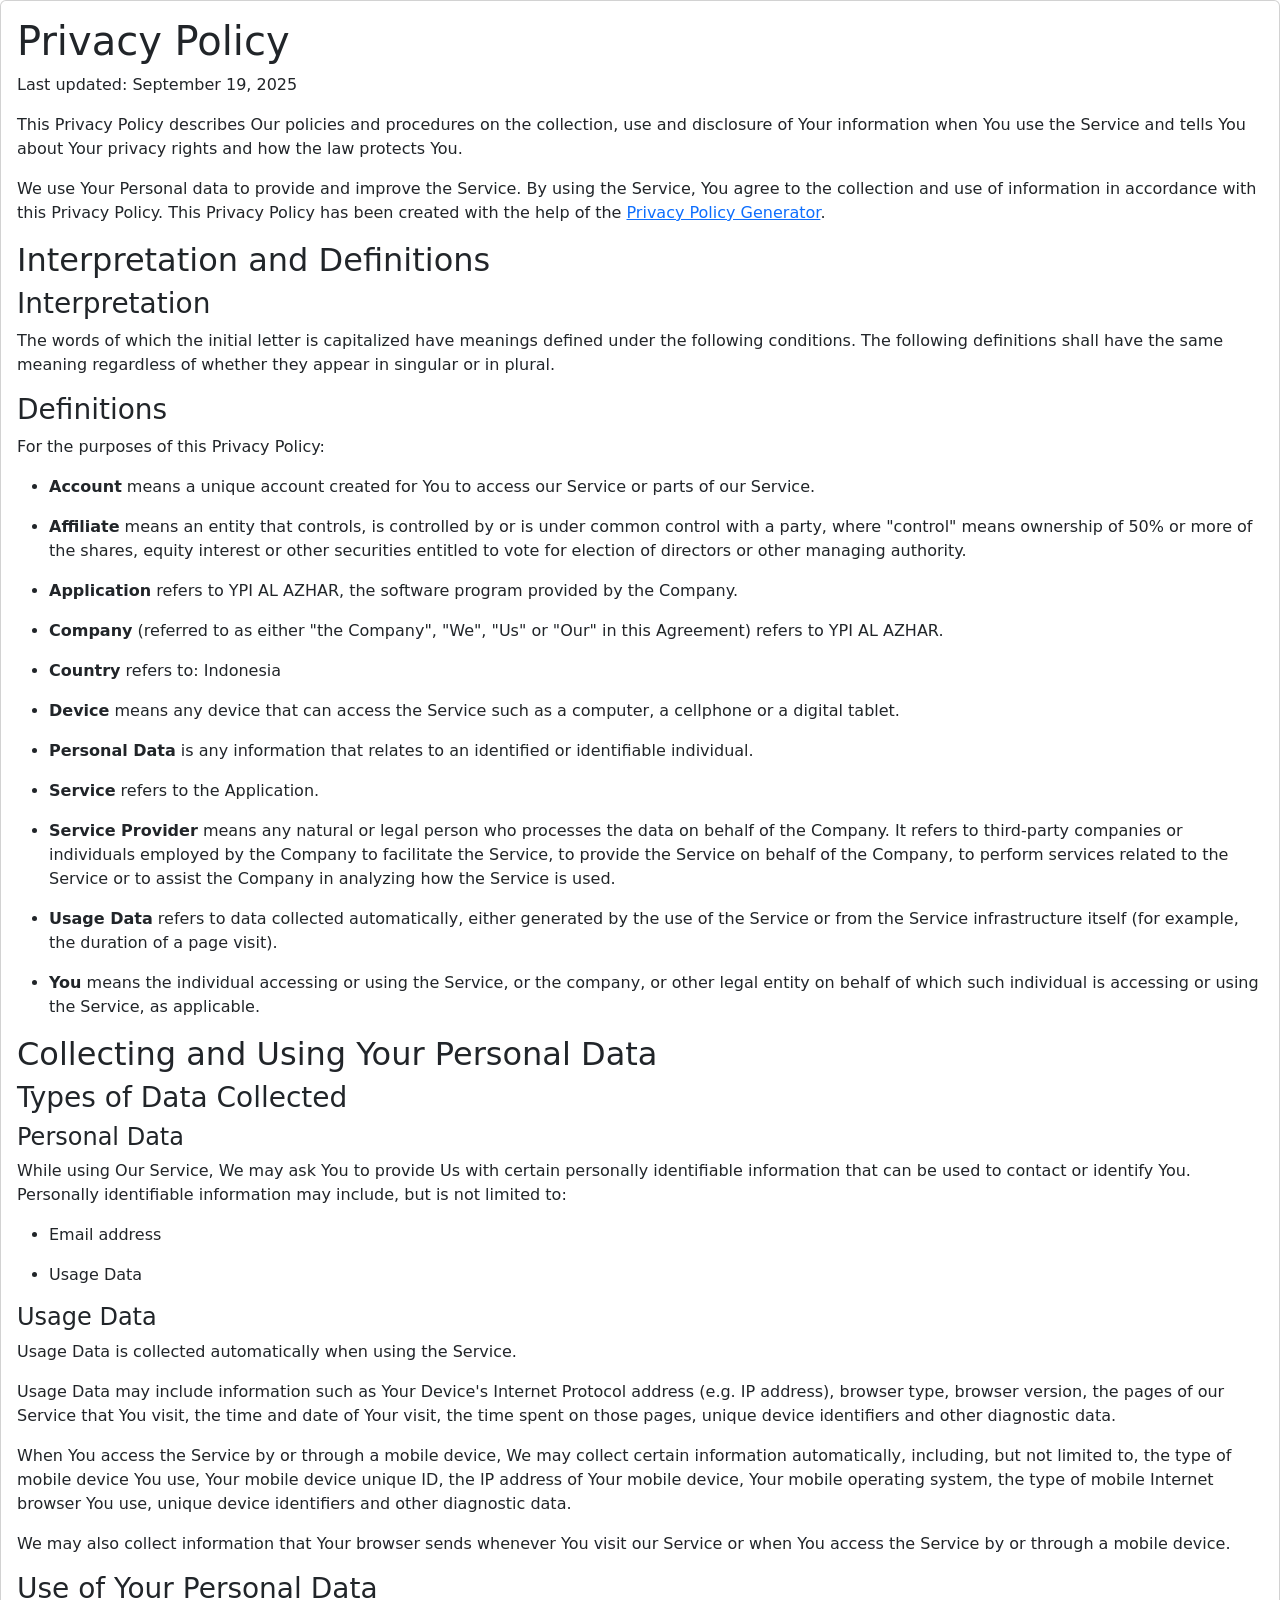
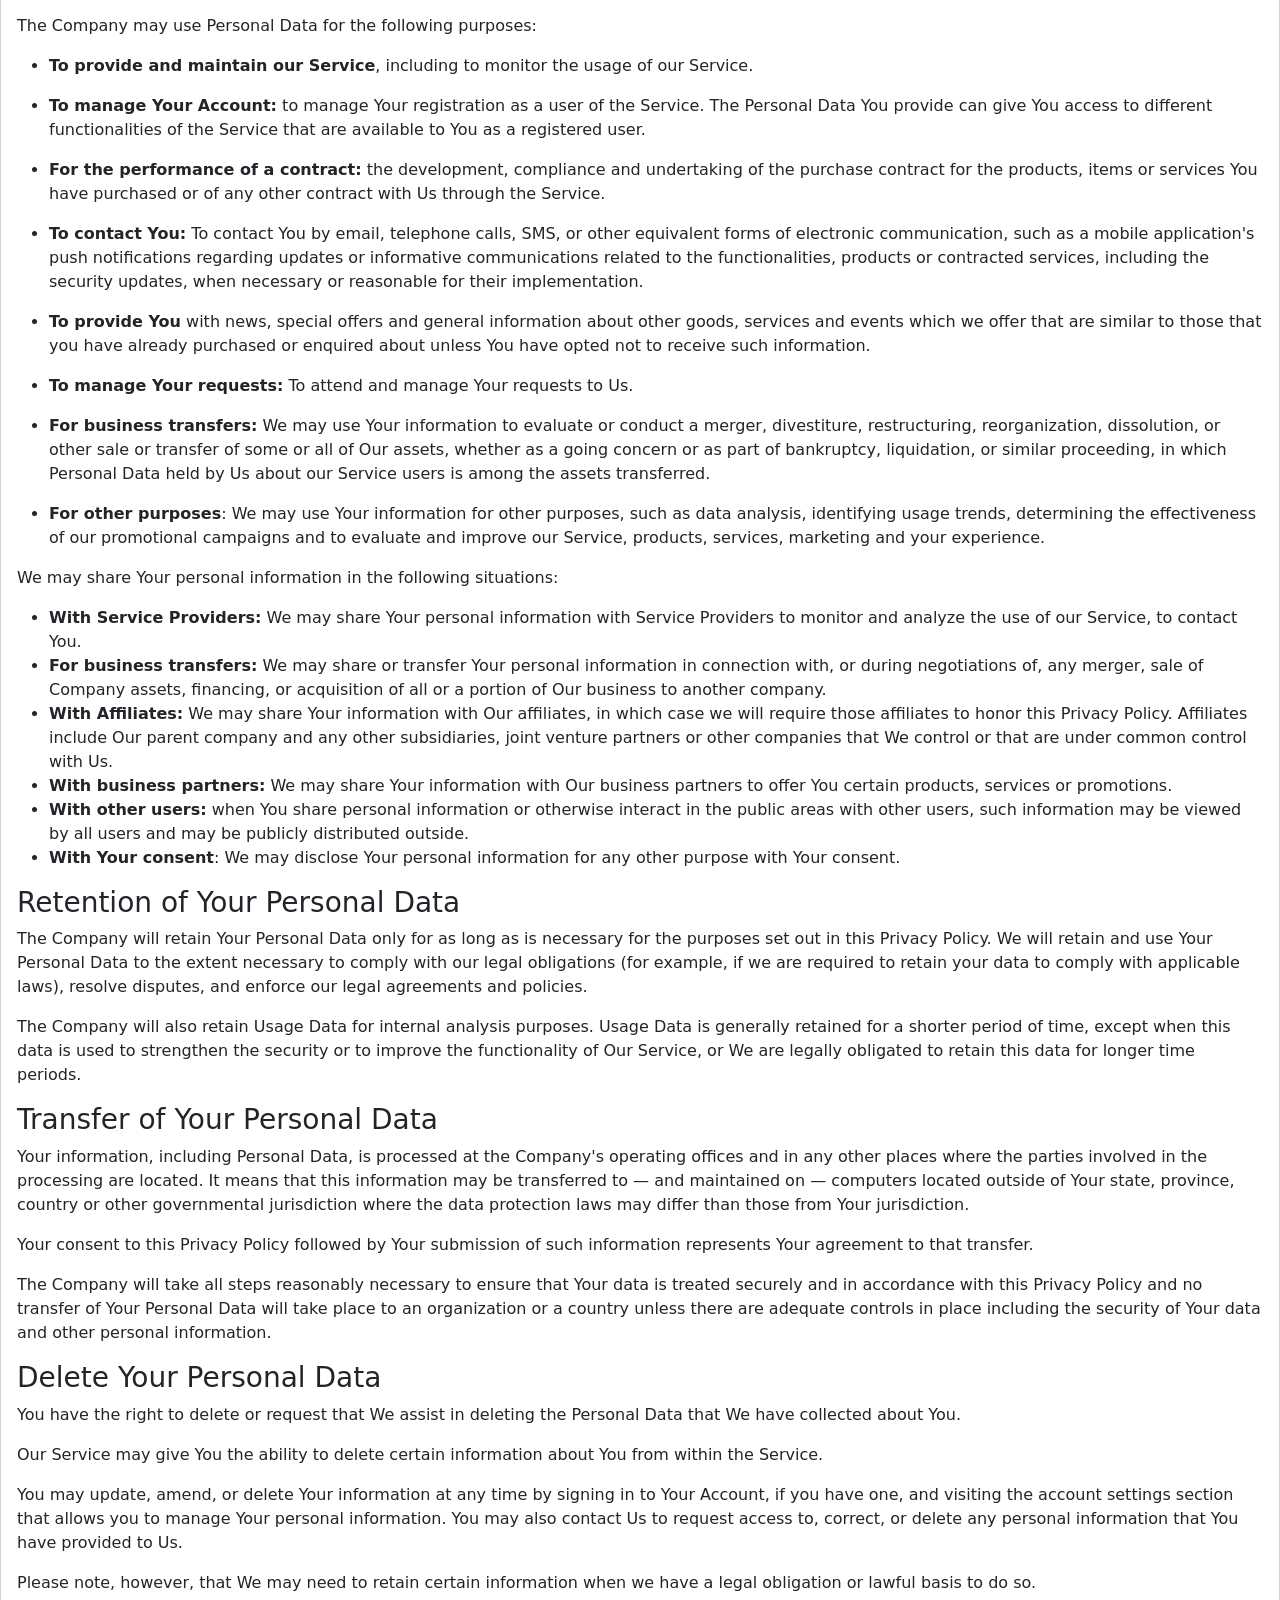
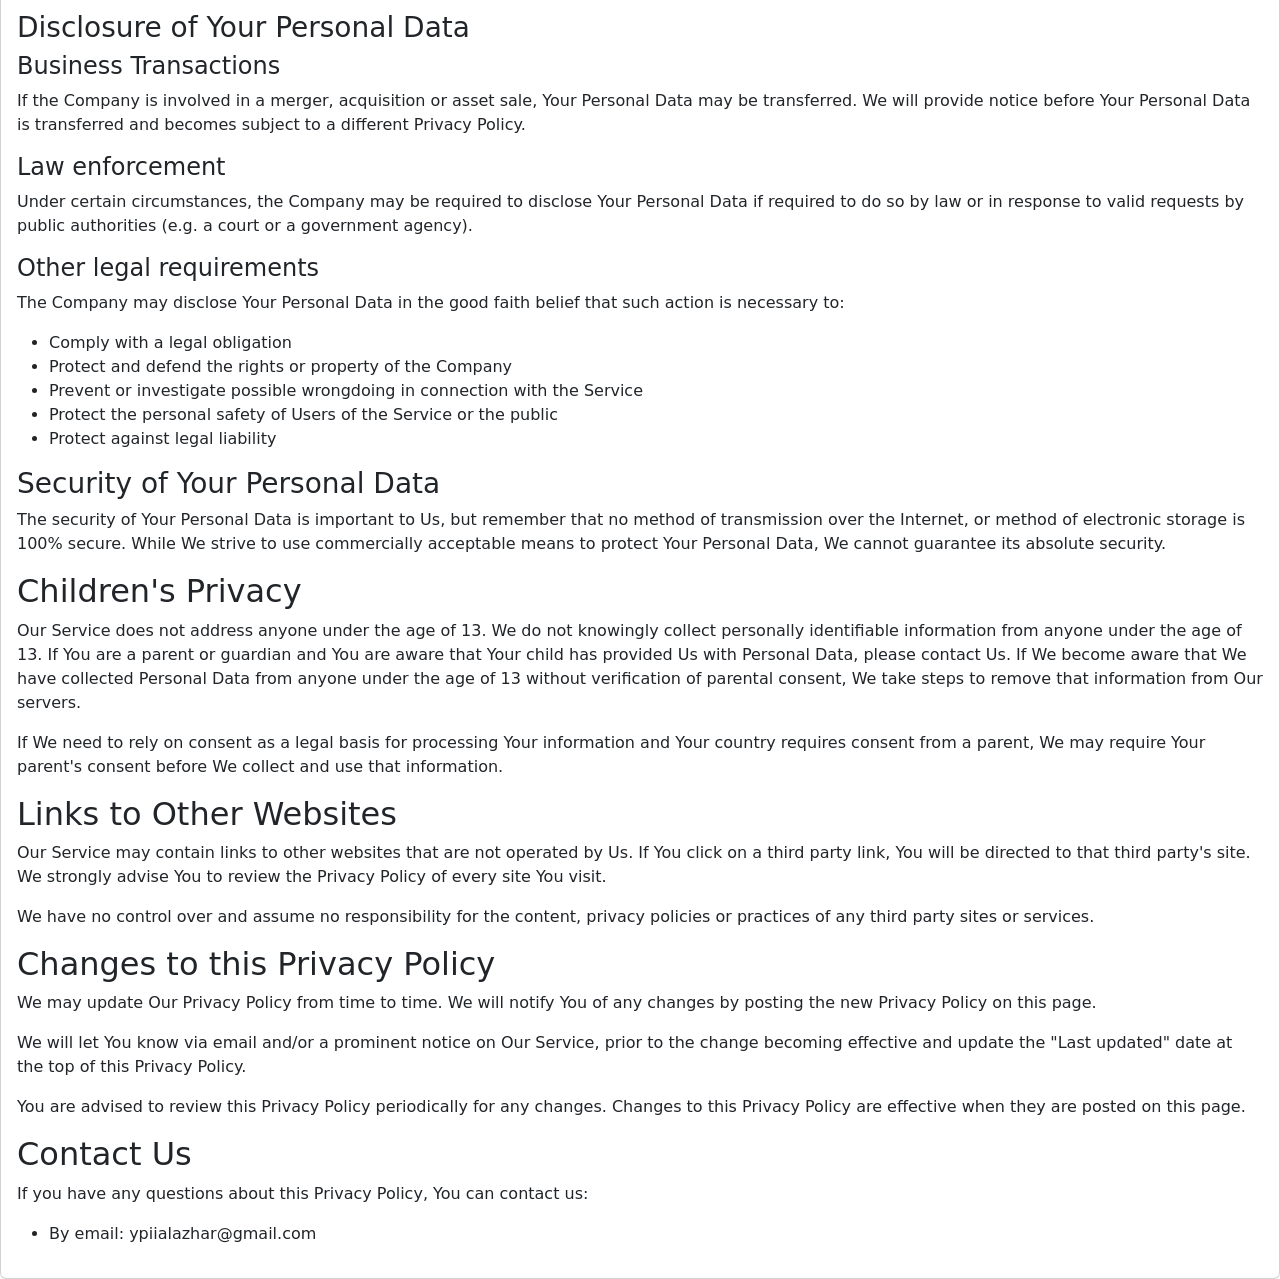
==== Android-Privacy-Policy.html @ dbca2648 "Create Android-Privacy-Policy.html" ====
<!doctype html>
<html lang="en">
  <head>
    <meta charset="utf-8">
    <meta name="viewport" content="width=device-width, initial-scale=1">
    <title>Bootstrap demo</title>
    <link href="https://cdn.jsdelivr.net/npm/bootstrap@5.3.8/dist/css/bootstrap.min.css" rel="stylesheet" integrity="sha384-sRIl4kxILFvY47J16cr9ZwB07vP4J8+LH7qKQnuqkuIAvNWLzeN8tE5YBujZqJLB" crossorigin="anonymous">
  </head>
  <body>
    <div class="card">
      <div class="card-body">
        <h1 class="card-title">Privacy Policy</h1>
        	<p>Last updated: September 19, 2025</p>
					<p>This Privacy Policy describes Our policies and procedures on the collection, use and disclosure of Your information when You use the Service and tells You about Your privacy rights and how the law protects You.</p>
					<p>We use Your Personal data to provide and improve the Service. By using the Service, You agree to the collection and use of information in accordance with this Privacy Policy. This Privacy Policy has been created with the help of the <a href="https://www.termsfeed.com/privacy-policy-generator/" target="_blank">Privacy Policy Generator</a>.</p>
					<h2>Interpretation and Definitions</h2>
					<h3>Interpretation</h3>
					<p>The words of which the initial letter is capitalized have meanings defined under the following conditions. The following definitions shall have the same meaning regardless of whether they appear in singular or in plural.</p>
					<h3>Definitions</h3>
					<p>For the purposes of this Privacy Policy:</p>
					<ul>
					<li>
					<p><strong>Account</strong> means a unique account created for You to access our Service or parts of our Service.</p>
					</li>
					<li>
					<p><strong>Affiliate</strong> means an entity that controls, is controlled by or is under common control with a party, where &quot;control&quot; means ownership of 50% or more of the shares, equity interest or other securities entitled to vote for election of directors or other managing authority.</p>
					</li>
					<li>
					<p><strong>Application</strong> refers to YPI AL AZHAR, the software program provided by the Company.</p>
					</li>
					<li>
					<p><strong>Company</strong> (referred to as either &quot;the Company&quot;, &quot;We&quot;, &quot;Us&quot; or &quot;Our&quot; in this Agreement) refers to YPI AL AZHAR.</p>
					</li>
					<li>
					<p><strong>Country</strong> refers to:  Indonesia</p>
					</li>
					<li>
					<p><strong>Device</strong> means any device that can access the Service such as a computer, a cellphone or a digital tablet.</p>
					</li>
					<li>
					<p><strong>Personal Data</strong> is any information that relates to an identified or identifiable individual.</p>
					</li>
					<li>
					<p><strong>Service</strong> refers to the Application.</p>
					</li>
					<li>
					<p><strong>Service Provider</strong> means any natural or legal person who processes the data on behalf of the Company. It refers to third-party companies or individuals employed by the Company to facilitate the Service, to provide the Service on behalf of the Company, to perform services related to the Service or to assist the Company in analyzing how the Service is used.</p>
					</li>
					<li>
					<p><strong>Usage Data</strong> refers to data collected automatically, either generated by the use of the Service or from the Service infrastructure itself (for example, the duration of a page visit).</p>
					</li>
					<li>
					<p><strong>You</strong> means the individual accessing or using the Service, or the company, or other legal entity on behalf of which such individual is accessing or using the Service, as applicable.</p>
					</li>
					</ul>
					<h2>Collecting and Using Your Personal Data</h2>
					<h3>Types of Data Collected</h3>
					<h4>Personal Data</h4>
					<p>While using Our Service, We may ask You to provide Us with certain personally identifiable information that can be used to contact or identify You. Personally identifiable information may include, but is not limited to:</p>
					<ul>
					<li>
					<p>Email address</p>
					</li>
					<li>
					<p>Usage Data</p>
					</li>
					</ul>
					<h4>Usage Data</h4>
					<p>Usage Data is collected automatically when using the Service.</p>
					<p>Usage Data may include information such as Your Device's Internet Protocol address (e.g. IP address), browser type, browser version, the pages of our Service that You visit, the time and date of Your visit, the time spent on those pages, unique device identifiers and other diagnostic data.</p>
					<p>When You access the Service by or through a mobile device, We may collect certain information automatically, including, but not limited to, the type of mobile device You use, Your mobile device unique ID, the IP address of Your mobile device, Your mobile operating system, the type of mobile Internet browser You use, unique device identifiers and other diagnostic data.</p>
					<p>We may also collect information that Your browser sends whenever You visit our Service or when You access the Service by or through a mobile device.</p>
					<h3>Use of Your Personal Data</h3>
					<p>The Company may use Personal Data for the following purposes:</p>
					<ul>
					<li>
					<p><strong>To provide and maintain our Service</strong>, including to monitor the usage of our Service.</p>
					</li>
					<li>
					<p><strong>To manage Your Account:</strong> to manage Your registration as a user of the Service. The Personal Data You provide can give You access to different functionalities of the Service that are available to You as a registered user.</p>
					</li>
					<li>
					<p><strong>For the performance of a contract:</strong> the development, compliance and undertaking of the purchase contract for the products, items or services You have purchased or of any other contract with Us through the Service.</p>
					</li>
					<li>
					<p><strong>To contact You:</strong> To contact You by email, telephone calls, SMS, or other equivalent forms of electronic communication, such as a mobile application's push notifications regarding updates or informative communications related to the functionalities, products or contracted services, including the security updates, when necessary or reasonable for their implementation.</p>
					</li>
					<li>
					<p><strong>To provide You</strong> with news, special offers and general information about other goods, services and events which we offer that are similar to those that you have already purchased or enquired about unless You have opted not to receive such information.</p>
					</li>
					<li>
					<p><strong>To manage Your requests:</strong> To attend and manage Your requests to Us.</p>
					</li>
					<li>
					<p><strong>For business transfers:</strong> We may use Your information to evaluate or conduct a merger, divestiture, restructuring, reorganization, dissolution, or other sale or transfer of some or all of Our assets, whether as a going concern or as part of bankruptcy, liquidation, or similar proceeding, in which Personal Data held by Us about our Service users is among the assets transferred.</p>
					</li>
					<li>
					<p><strong>For other purposes</strong>: We may use Your information for other purposes, such as data analysis, identifying usage trends, determining the effectiveness of our promotional campaigns and to evaluate and improve our Service, products, services, marketing and your experience.</p>
					</li>
					</ul>
					<p>We may share Your personal information in the following situations:</p>
					<ul>
					<li><strong>With Service Providers:</strong> We may share Your personal information with Service Providers to monitor and analyze the use of our Service,  to contact You.</li>
					<li><strong>For business transfers:</strong> We may share or transfer Your personal information in connection with, or during negotiations of, any merger, sale of Company assets, financing, or acquisition of all or a portion of Our business to another company.</li>
					<li><strong>With Affiliates:</strong> We may share Your information with Our affiliates, in which case we will require those affiliates to honor this Privacy Policy. Affiliates include Our parent company and any other subsidiaries, joint venture partners or other companies that We control or that are under common control with Us.</li>
					<li><strong>With business partners:</strong> We may share Your information with Our business partners to offer You certain products, services or promotions.</li>
					<li><strong>With other users:</strong> when You share personal information or otherwise interact in the public areas with other users, such information may be viewed by all users and may be publicly distributed outside.</li>
					<li><strong>With Your consent</strong>: We may disclose Your personal information for any other purpose with Your consent.</li>
					</ul>
					<h3>Retention of Your Personal Data</h3>
					<p>The Company will retain Your Personal Data only for as long as is necessary for the purposes set out in this Privacy Policy. We will retain and use Your Personal Data to the extent necessary to comply with our legal obligations (for example, if we are required to retain your data to comply with applicable laws), resolve disputes, and enforce our legal agreements and policies.</p>
					<p>The Company will also retain Usage Data for internal analysis purposes. Usage Data is generally retained for a shorter period of time, except when this data is used to strengthen the security or to improve the functionality of Our Service, or We are legally obligated to retain this data for longer time periods.</p>
					<h3>Transfer of Your Personal Data</h3>
					<p>Your information, including Personal Data, is processed at the Company's operating offices and in any other places where the parties involved in the processing are located. It means that this information may be transferred to — and maintained on — computers located outside of Your state, province, country or other governmental jurisdiction where the data protection laws may differ than those from Your jurisdiction.</p>
					<p>Your consent to this Privacy Policy followed by Your submission of such information represents Your agreement to that transfer.</p>
					<p>The Company will take all steps reasonably necessary to ensure that Your data is treated securely and in accordance with this Privacy Policy and no transfer of Your Personal Data will take place to an organization or a country unless there are adequate controls in place including the security of Your data and other personal information.</p>
					<h3>Delete Your Personal Data</h3>
					<p>You have the right to delete or request that We assist in deleting the Personal Data that We have collected about You.</p>
					<p>Our Service may give You the ability to delete certain information about You from within the Service.</p>
					<p>You may update, amend, or delete Your information at any time by signing in to Your Account, if you have one, and visiting the account settings section that allows you to manage Your personal information. You may also contact Us to request access to, correct, or delete any personal information that You have provided to Us.</p>
					<p>Please note, however, that We may need to retain certain information when we have a legal obligation or lawful basis to do so.</p>
					<h3>Disclosure of Your Personal Data</h3>
					<h4>Business Transactions</h4>
					<p>If the Company is involved in a merger, acquisition or asset sale, Your Personal Data may be transferred. We will provide notice before Your Personal Data is transferred and becomes subject to a different Privacy Policy.</p>
					<h4>Law enforcement</h4>
					<p>Under certain circumstances, the Company may be required to disclose Your Personal Data if required to do so by law or in response to valid requests by public authorities (e.g. a court or a government agency).</p>
					<h4>Other legal requirements</h4>
					<p>The Company may disclose Your Personal Data in the good faith belief that such action is necessary to:</p>
					<ul>
					<li>Comply with a legal obligation</li>
					<li>Protect and defend the rights or property of the Company</li>
					<li>Prevent or investigate possible wrongdoing in connection with the Service</li>
					<li>Protect the personal safety of Users of the Service or the public</li>
					<li>Protect against legal liability</li>
					</ul>
					<h3>Security of Your Personal Data</h3>
					<p>The security of Your Personal Data is important to Us, but remember that no method of transmission over the Internet, or method of electronic storage is 100% secure. While We strive to use commercially acceptable means to protect Your Personal Data, We cannot guarantee its absolute security.</p>
					<h2>Children's Privacy</h2>
					<p>Our Service does not address anyone under the age of 13. We do not knowingly collect personally identifiable information from anyone under the age of 13. If You are a parent or guardian and You are aware that Your child has provided Us with Personal Data, please contact Us. If We become aware that We have collected Personal Data from anyone under the age of 13 without verification of parental consent, We take steps to remove that information from Our servers.</p>
					<p>If We need to rely on consent as a legal basis for processing Your information and Your country requires consent from a parent, We may require Your parent's consent before We collect and use that information.</p>
					<h2>Links to Other Websites</h2>
					<p>Our Service may contain links to other websites that are not operated by Us. If You click on a third party link, You will be directed to that third party's site. We strongly advise You to review the Privacy Policy of every site You visit.</p>
					<p>We have no control over and assume no responsibility for the content, privacy policies or practices of any third party sites or services.</p>
					<h2>Changes to this Privacy Policy</h2>
					<p>We may update Our Privacy Policy from time to time. We will notify You of any changes by posting the new Privacy Policy on this page.</p>
					<p>We will let You know via email and/or a prominent notice on Our Service, prior to the change becoming effective and update the &quot;Last updated&quot; date at the top of this Privacy Policy.</p>
					<p>You are advised to review this Privacy Policy periodically for any changes. Changes to this Privacy Policy are effective when they are posted on this page.</p>
					<h2>Contact Us</h2>
					<p>If you have any questions about this Privacy Policy, You can contact us:</p>
					<ul>
					<li>By email: ypiialazhar@gmail.com</li>
					</ul>
      </div>
    </div>
    <script src="https://cdn.jsdelivr.net/npm/bootstrap@5.3.8/dist/js/bootstrap.bundle.min.js" integrity="sha384-FKyoEForCGlyvwx9Hj09JcYn3nv7wiPVlz7YYwJrWVcXK/BmnVDxM+D2scQbITxI" crossorigin="anonymous"></script>
  </body>
</html>
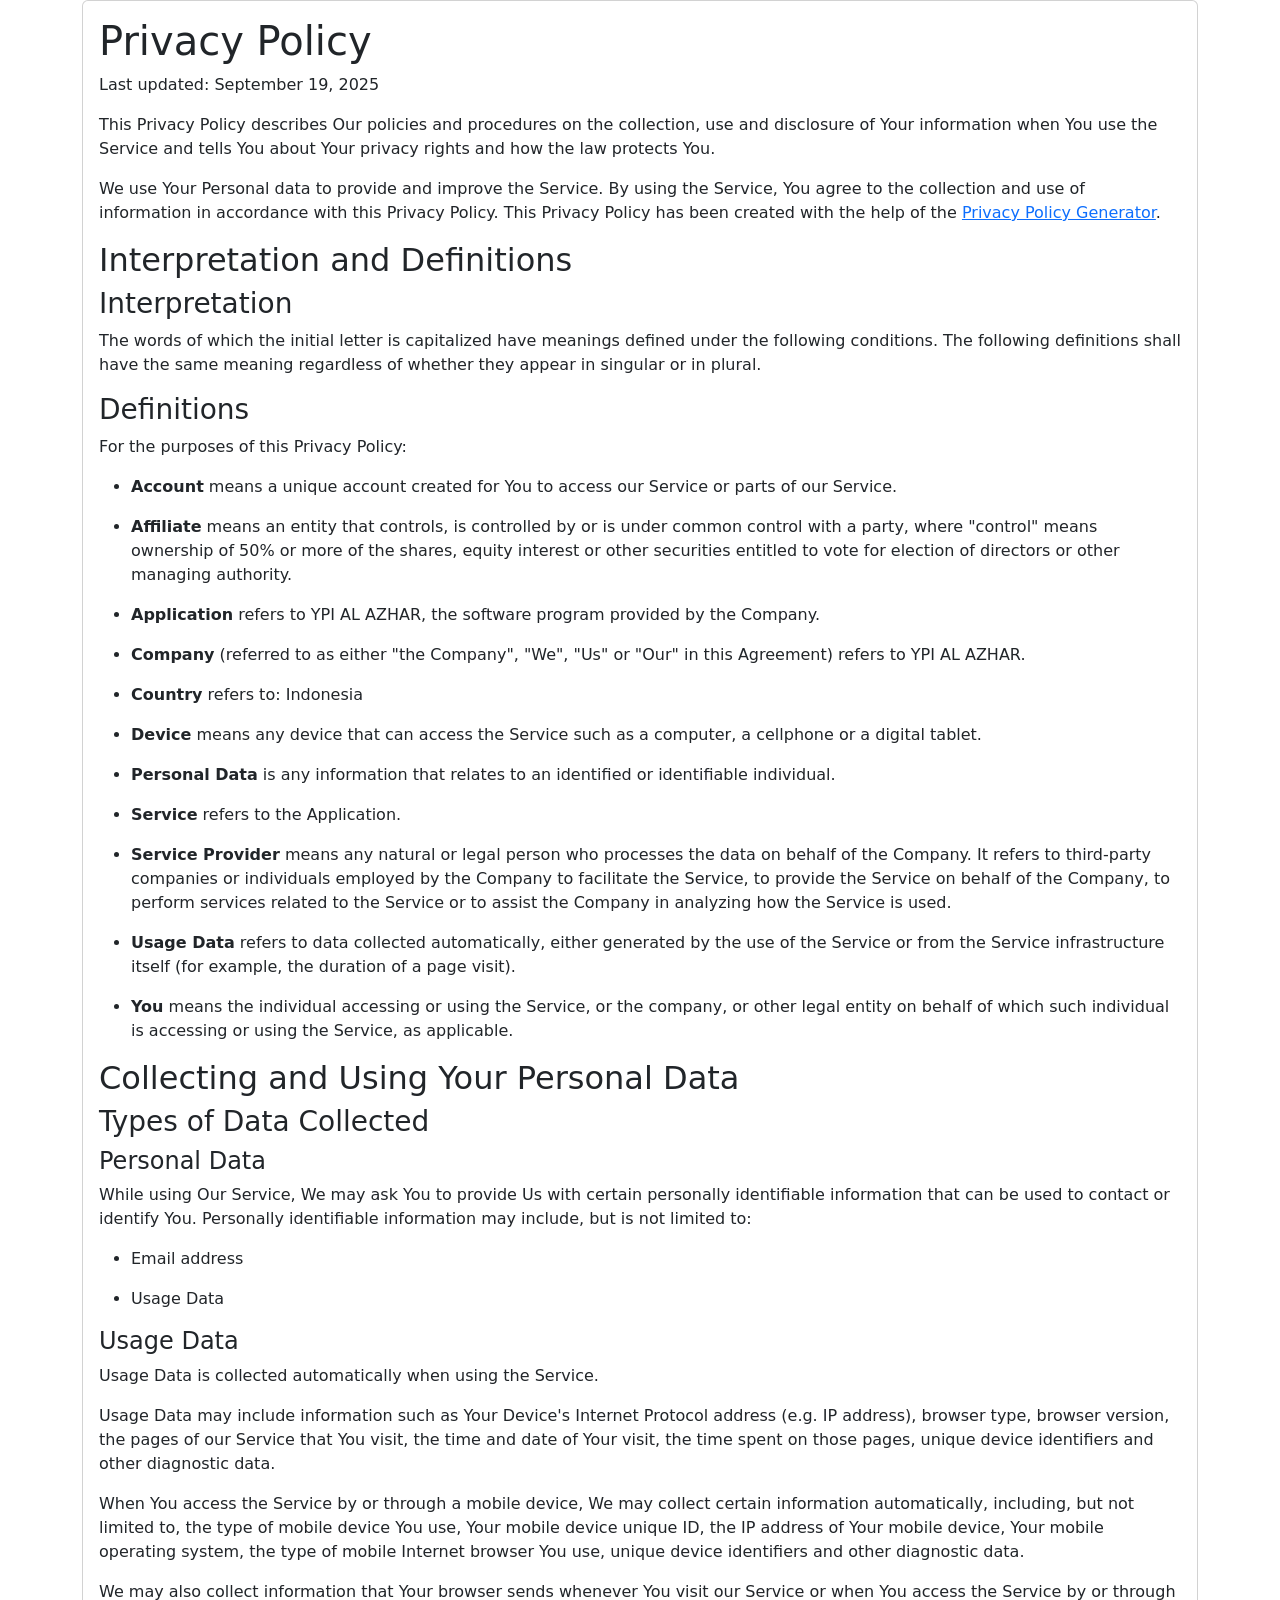
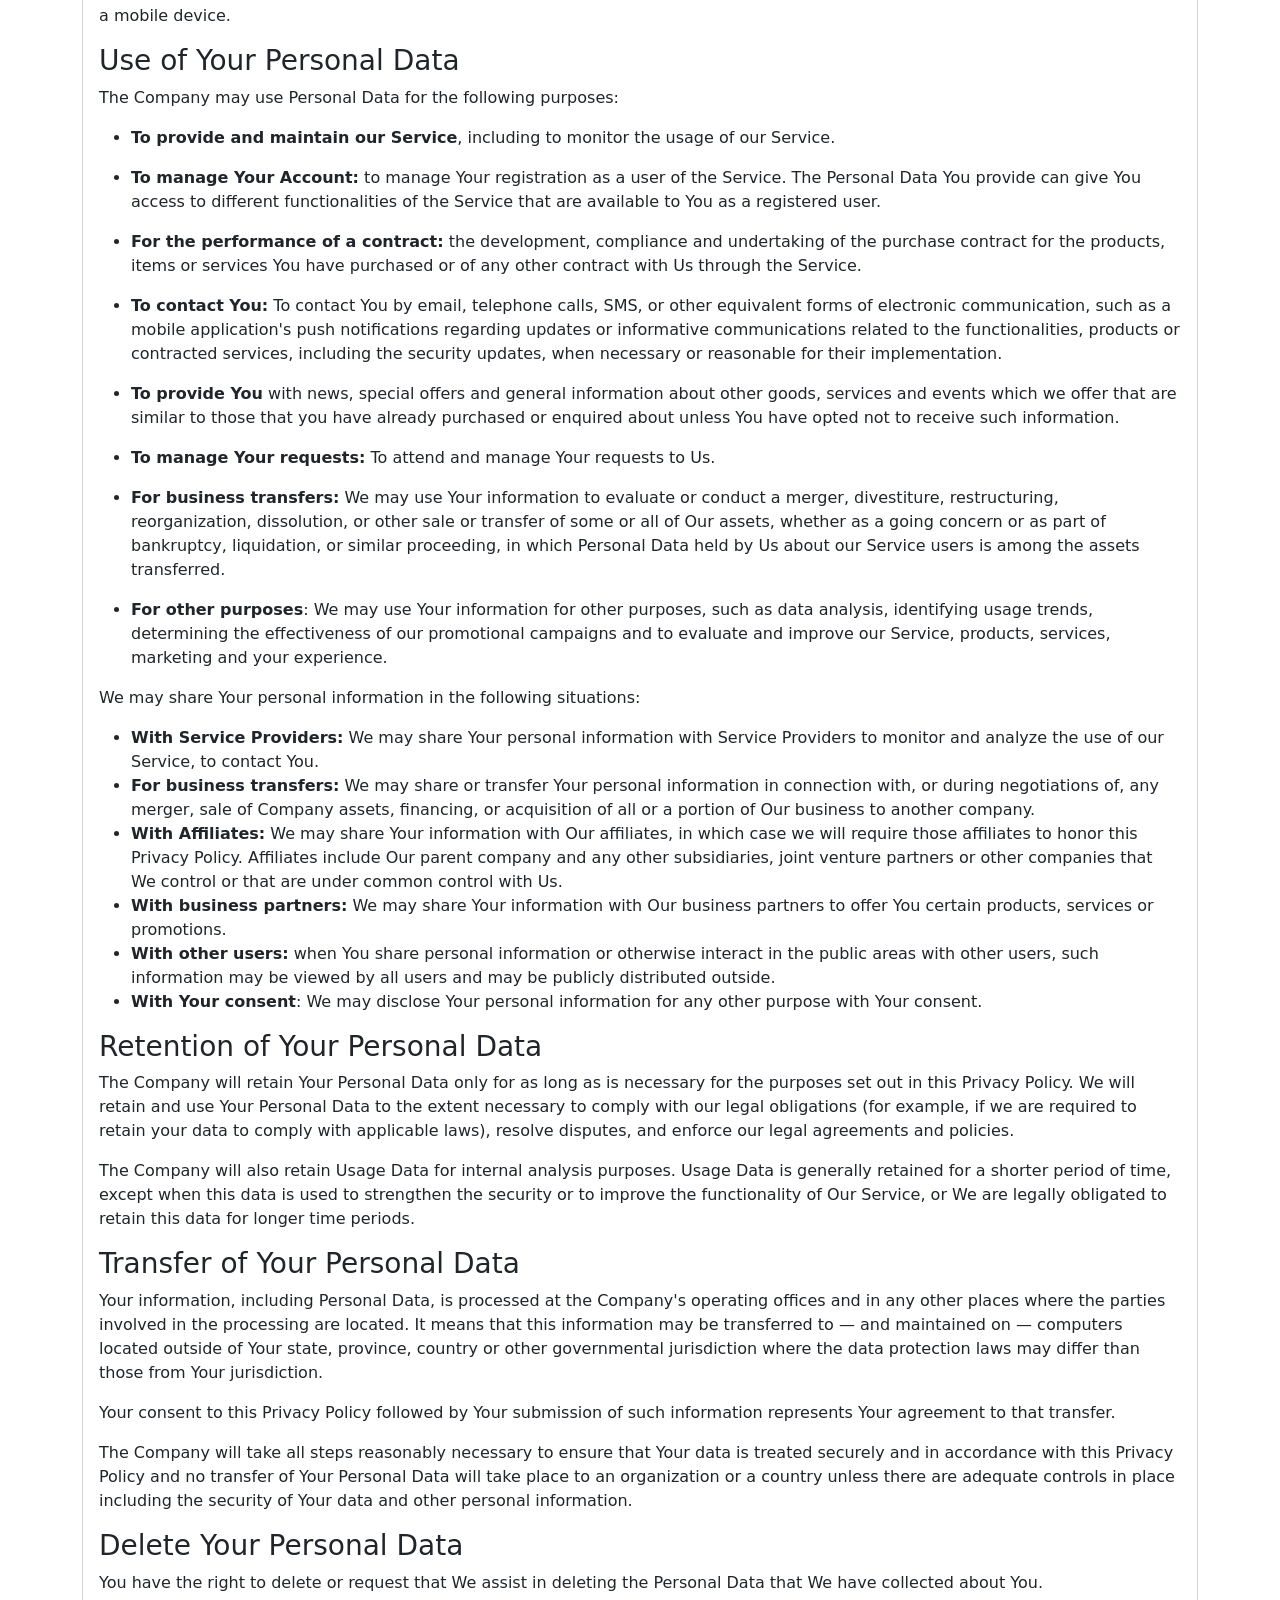
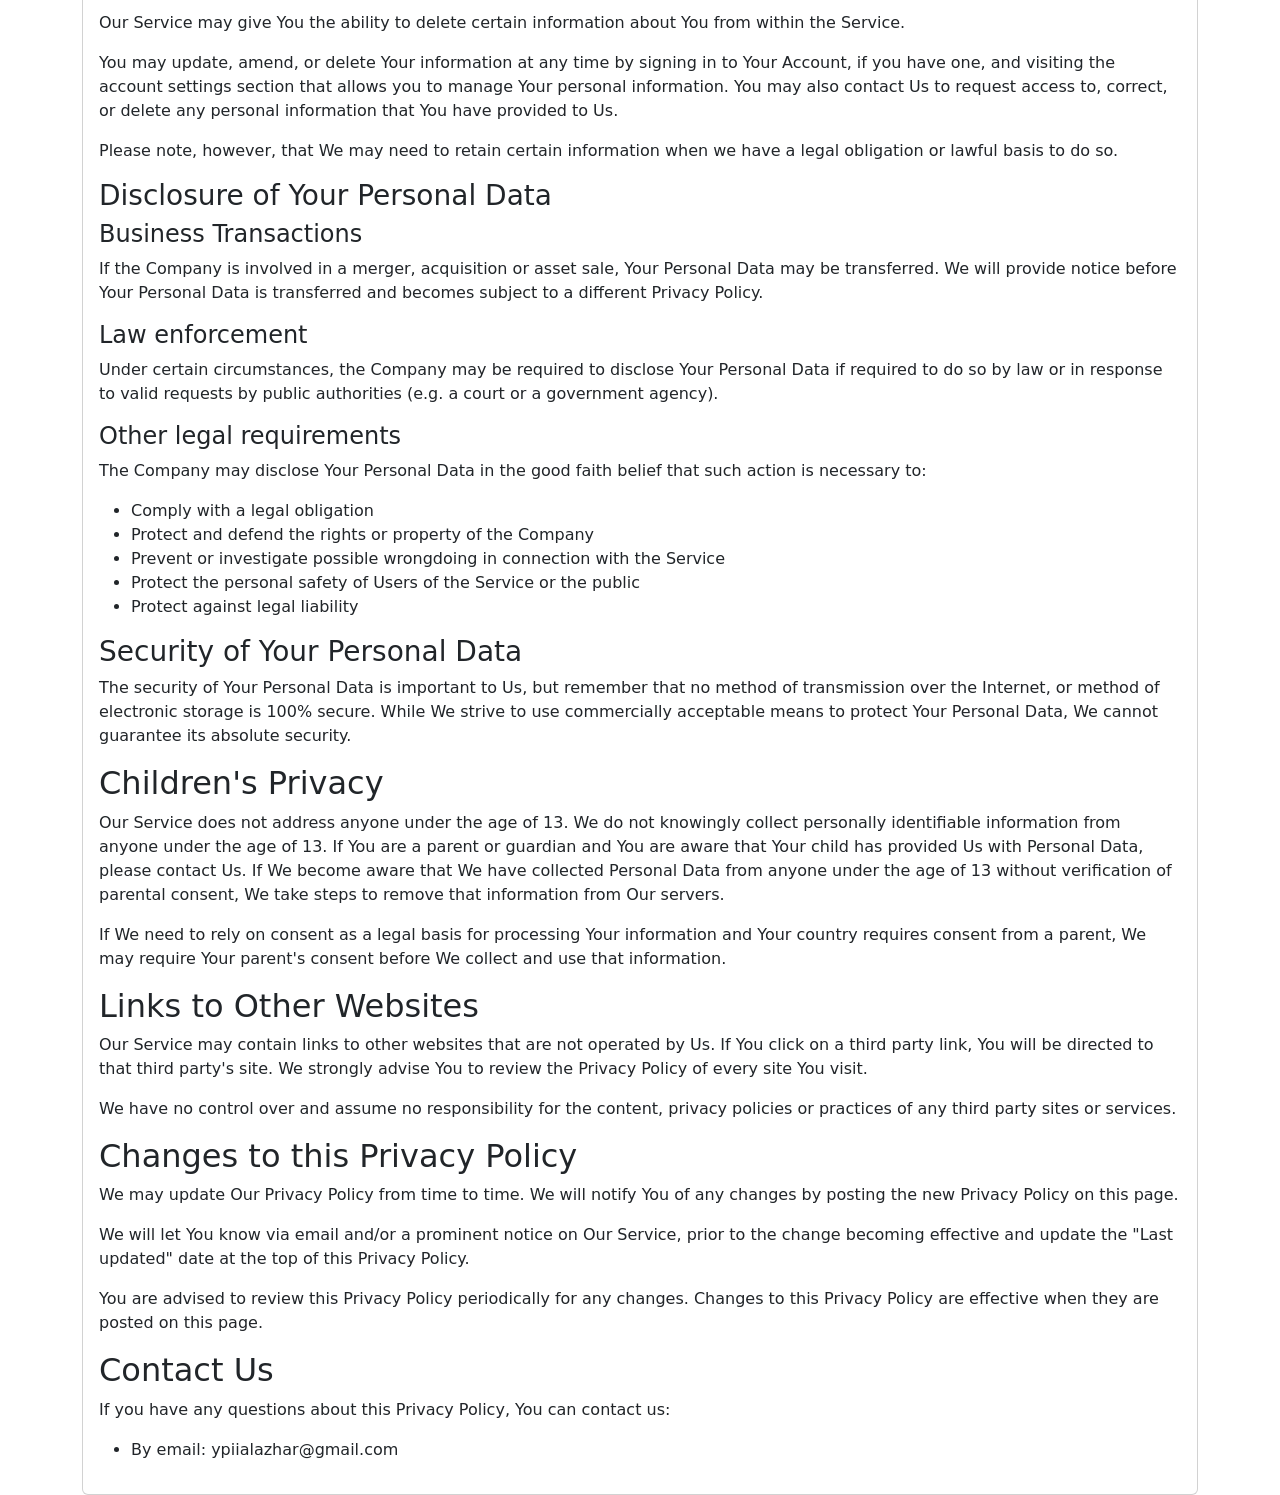
==== commit 4a501c82: "Update Android-Privacy-Policy.html" ====
--- a/Android-Privacy-Policy.html
+++ b/Android-Privacy-Policy.html
@@ -7,6 +7,7 @@
     <link href="https://cdn.jsdelivr.net/npm/bootstrap@5.3.8/dist/css/bootstrap.min.css" rel="stylesheet" integrity="sha384-sRIl4kxILFvY47J16cr9ZwB07vP4J8+LH7qKQnuqkuIAvNWLzeN8tE5YBujZqJLB" crossorigin="anonymous">
   </head>
   <body>
+	<div class="container">
     <div class="card">
       <div class="card-body">
         <h1 class="card-title">Privacy Policy</h1>
@@ -150,8 +151,9 @@
 					<ul>
 					<li>By email: ypiialazhar@gmail.com</li>
 					</ul>
-      </div>
-    </div>
+      		</div>
+    	</div>
+	</div>
     <script src="https://cdn.jsdelivr.net/npm/bootstrap@5.3.8/dist/js/bootstrap.bundle.min.js" integrity="sha384-FKyoEForCGlyvwx9Hj09JcYn3nv7wiPVlz7YYwJrWVcXK/BmnVDxM+D2scQbITxI" crossorigin="anonymous"></script>
   </body>
 </html>
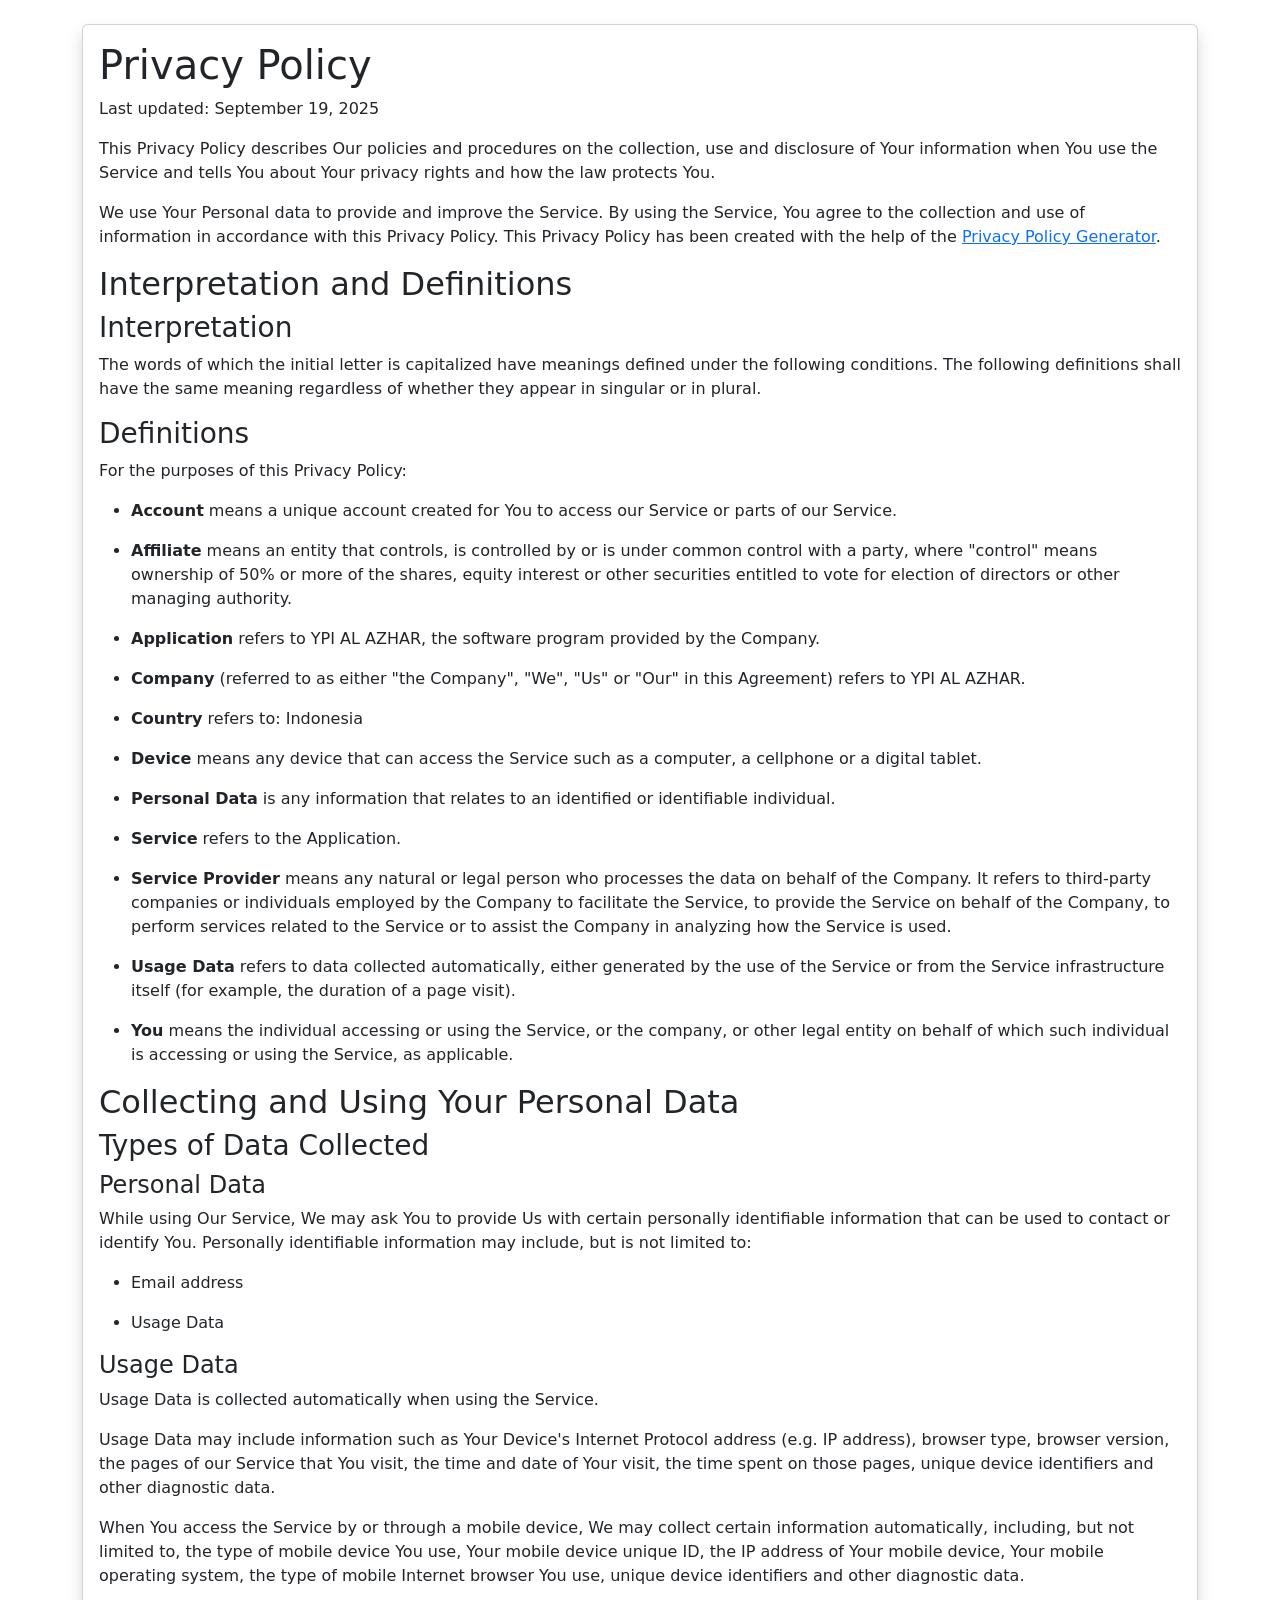
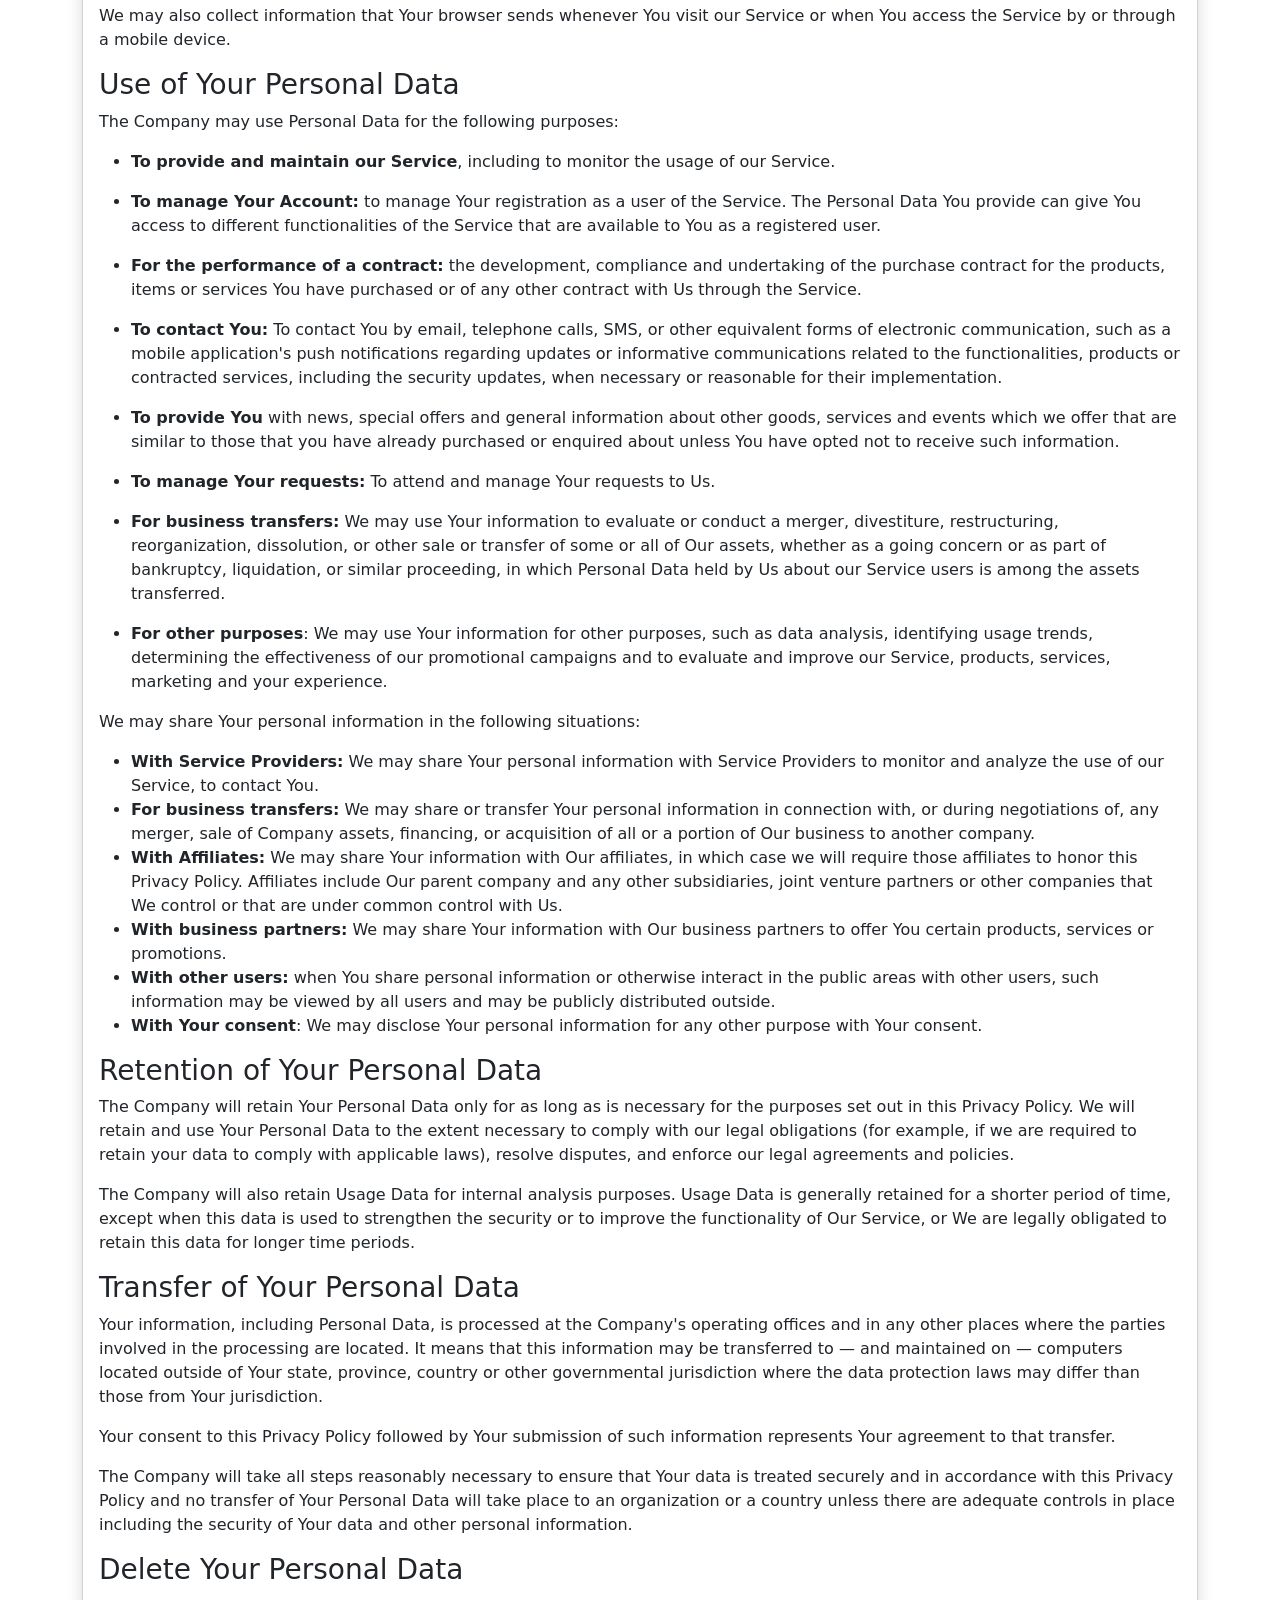
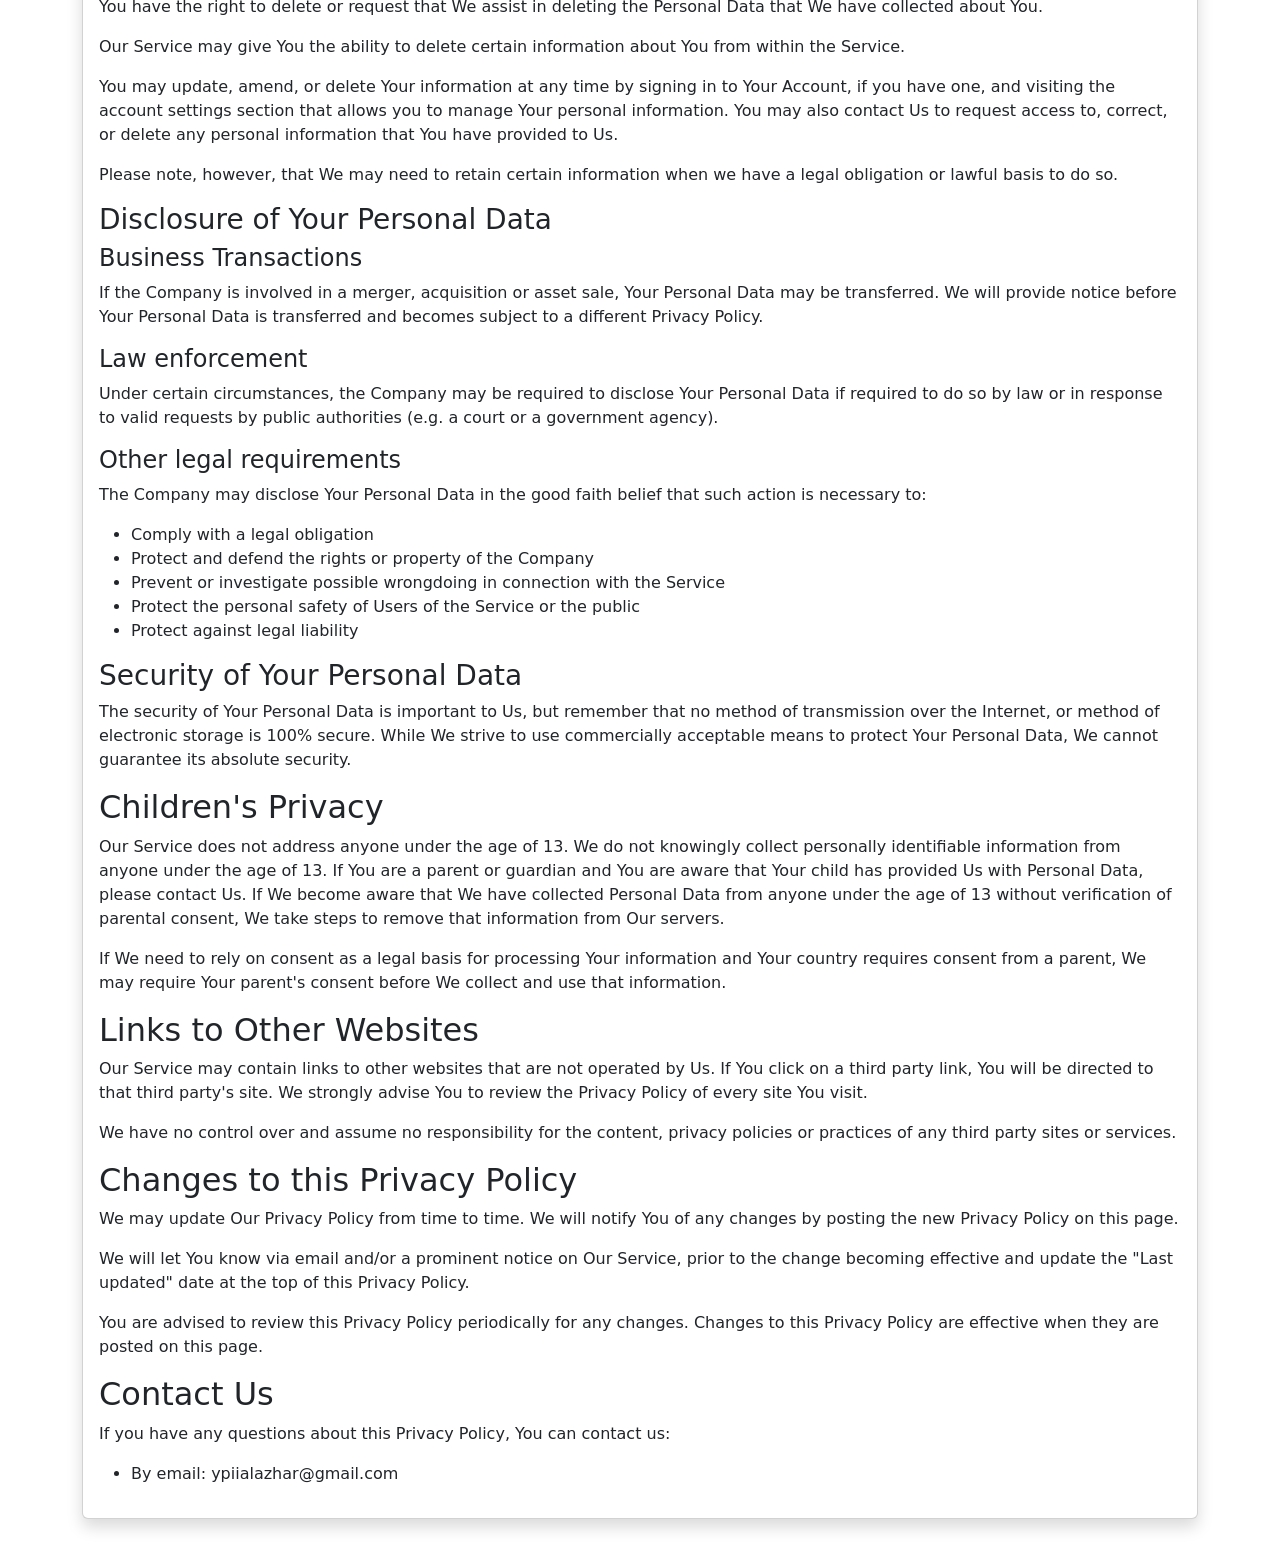
==== commit 467a1322: "Update Android-Privacy-Policy.html" ====
--- a/Android-Privacy-Policy.html
+++ b/Android-Privacy-Policy.html
@@ -3,12 +3,12 @@
   <head>
     <meta charset="utf-8">
     <meta name="viewport" content="width=device-width, initial-scale=1">
-    <title>Bootstrap demo</title>
+    <title>Privacy Policy</title>
     <link href="https://cdn.jsdelivr.net/npm/bootstrap@5.3.8/dist/css/bootstrap.min.css" rel="stylesheet" integrity="sha384-sRIl4kxILFvY47J16cr9ZwB07vP4J8+LH7qKQnuqkuIAvNWLzeN8tE5YBujZqJLB" crossorigin="anonymous">
   </head>
   <body>
 	<div class="container">
-    <div class="card">
+    <div class="card shadow mb-4 mt-4">
       <div class="card-body">
         <h1 class="card-title">Privacy Policy</h1>
         	<p>Last updated: September 19, 2025</p>
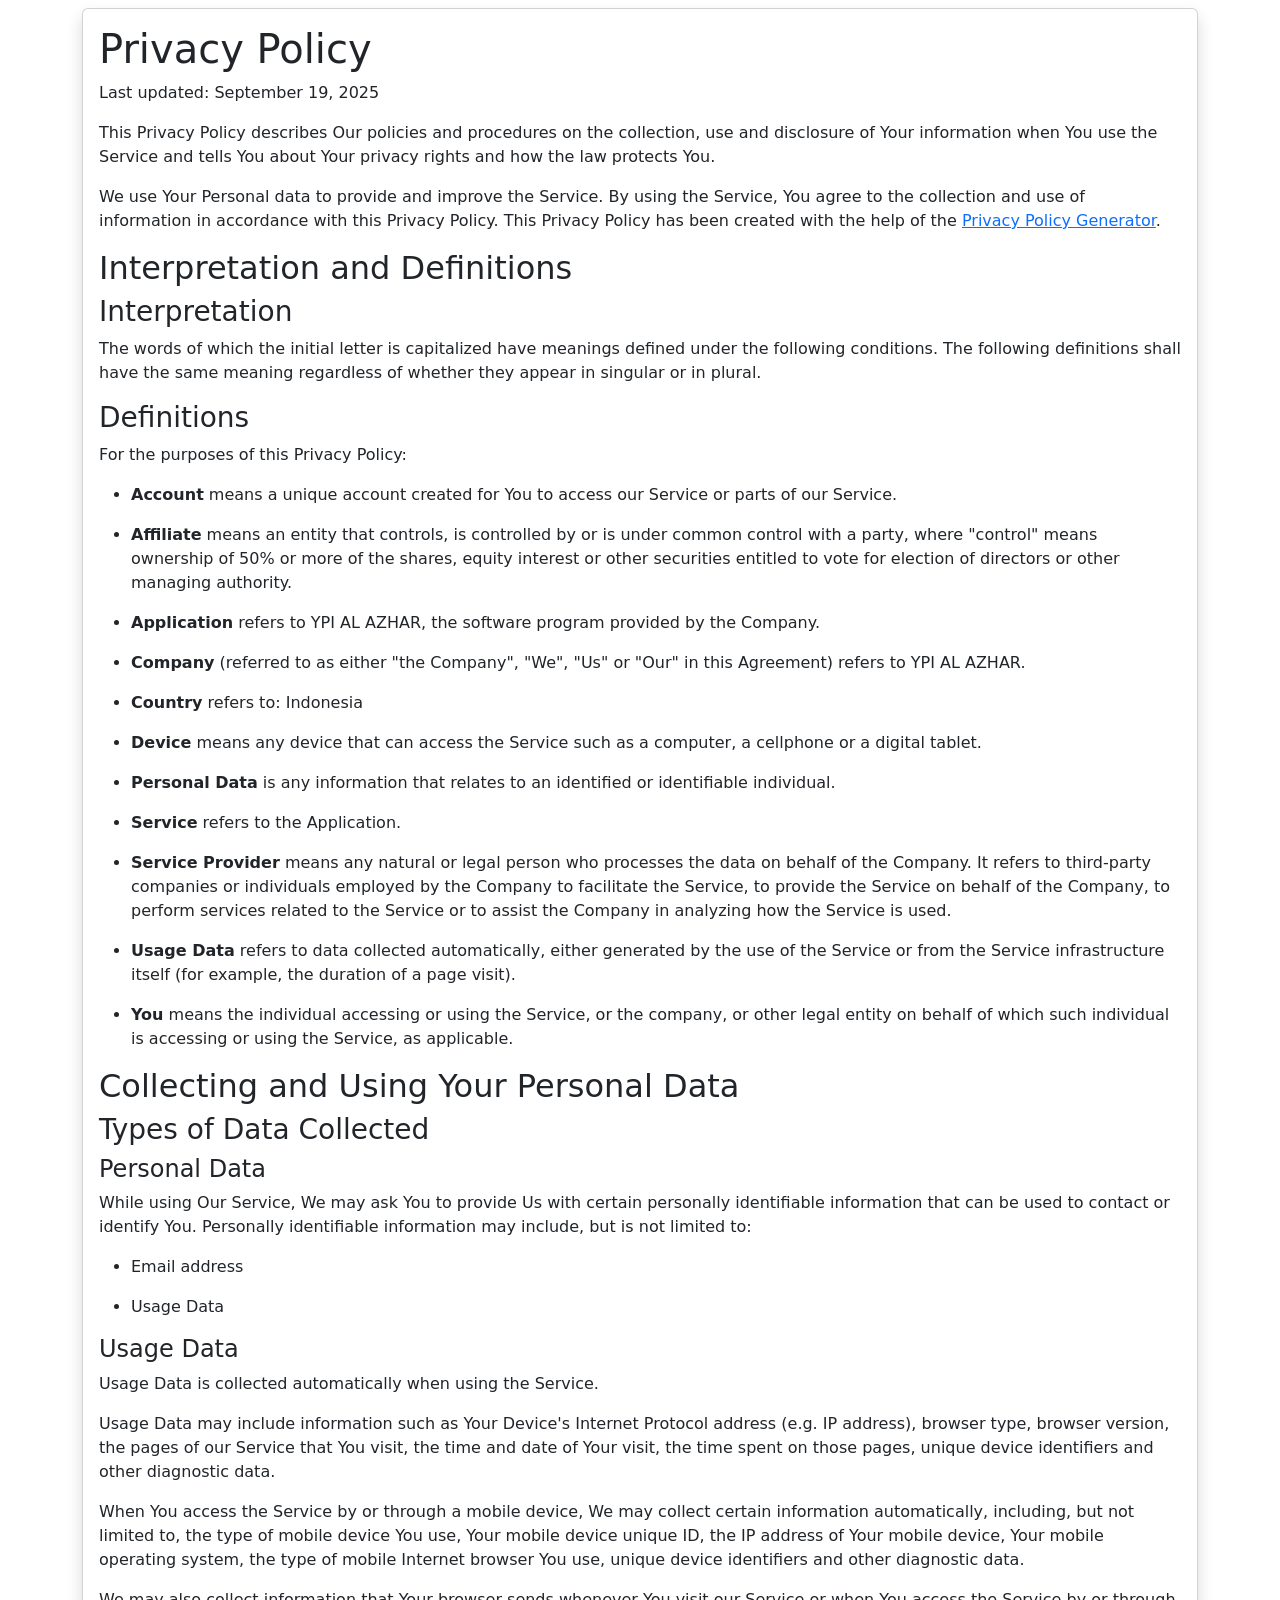
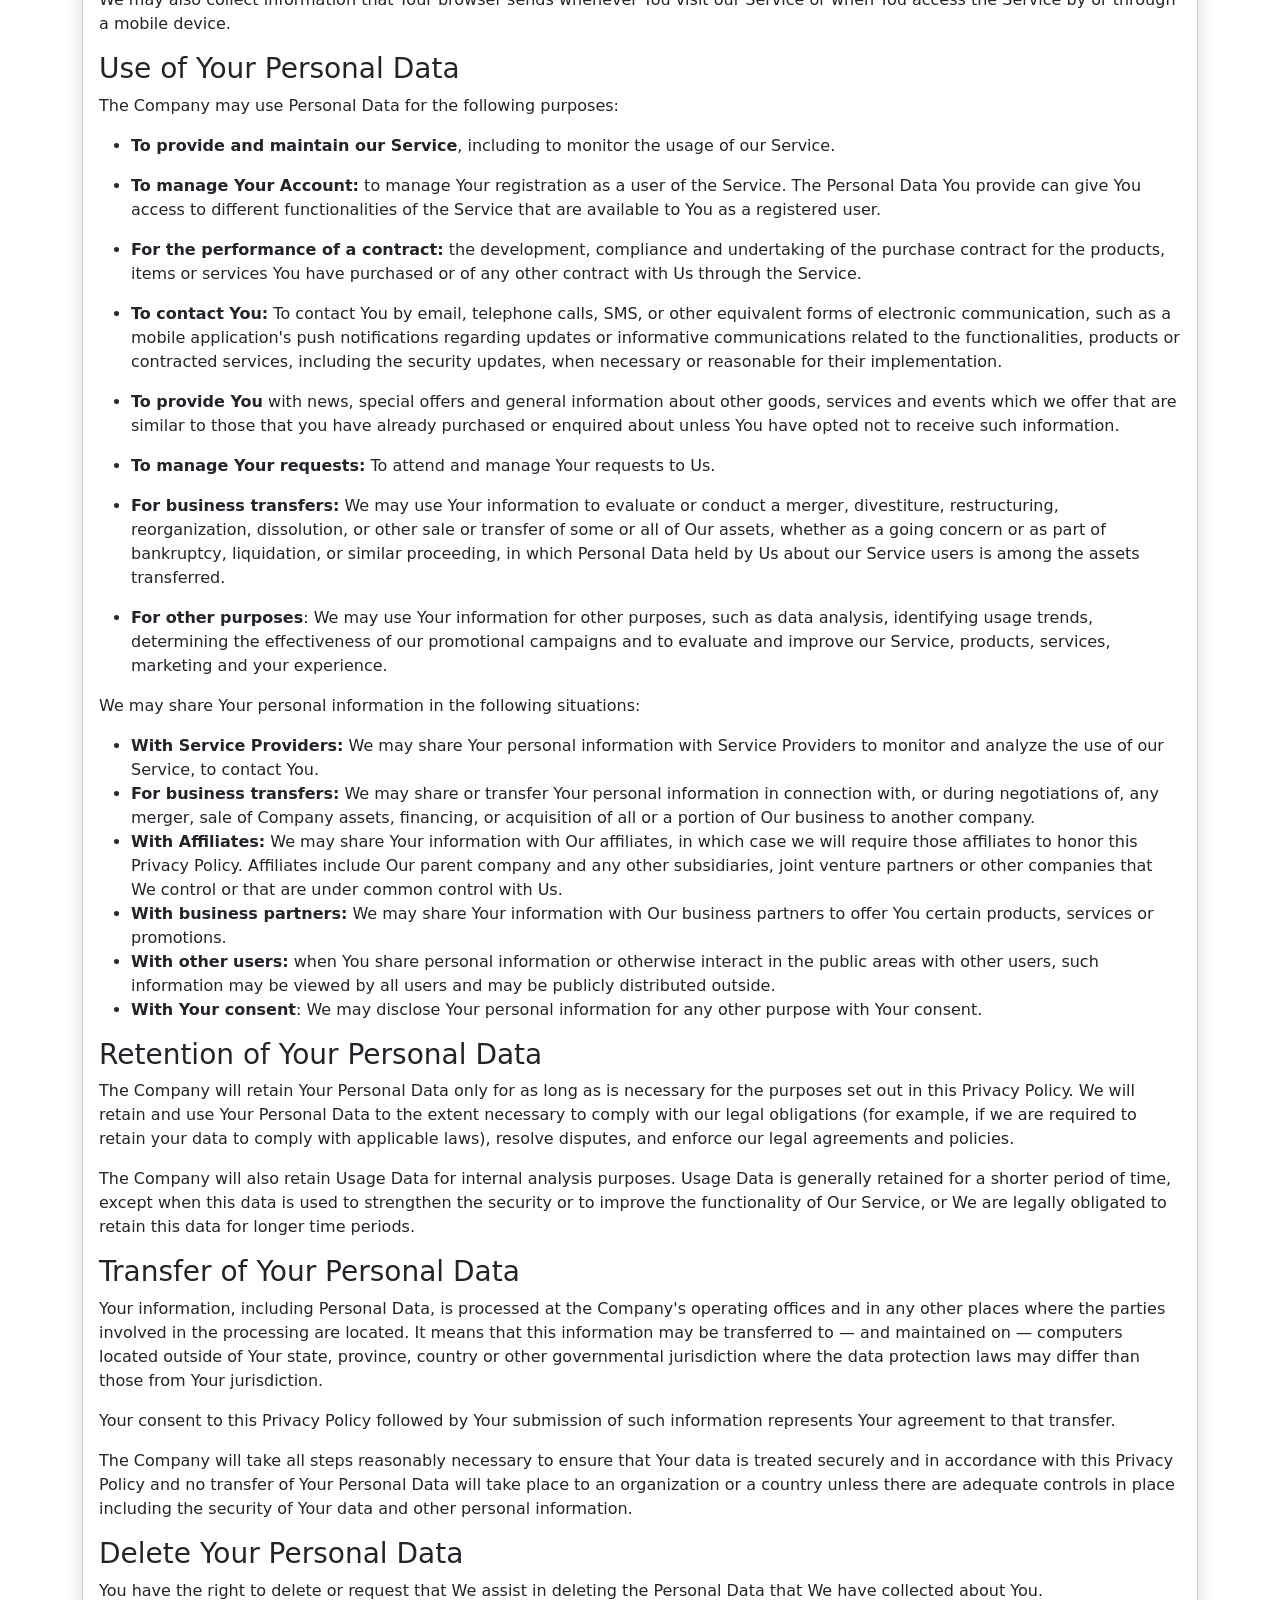
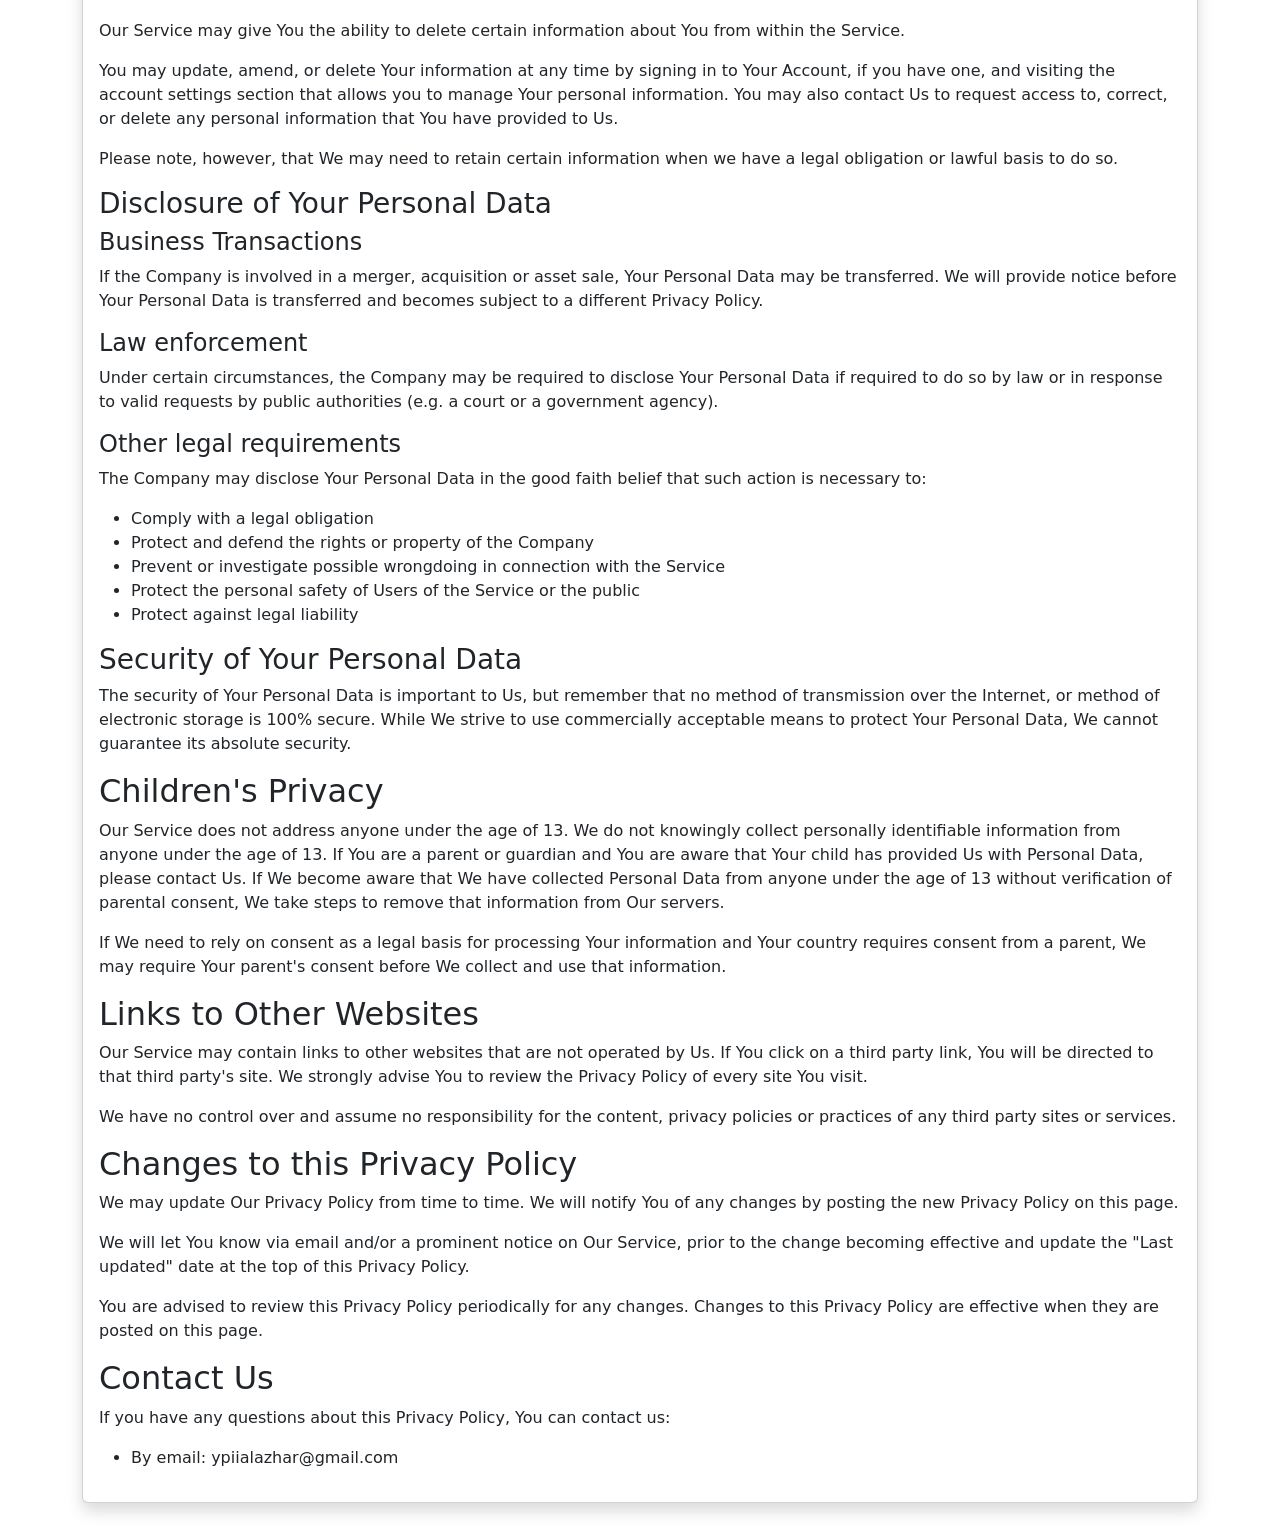
==== commit fde257ef: "Update Android-Privacy-Policy.html" ====
--- a/Android-Privacy-Policy.html
+++ b/Android-Privacy-Policy.html
@@ -4,11 +4,12 @@
     <meta charset="utf-8">
     <meta name="viewport" content="width=device-width, initial-scale=1">
     <title>Privacy Policy</title>
+	<link rel="shortcut icon" href="img/favicon.ico" type="image/x-icon" />
     <link href="https://cdn.jsdelivr.net/npm/bootstrap@5.3.8/dist/css/bootstrap.min.css" rel="stylesheet" integrity="sha384-sRIl4kxILFvY47J16cr9ZwB07vP4J8+LH7qKQnuqkuIAvNWLzeN8tE5YBujZqJLB" crossorigin="anonymous">
   </head>
   <body>
 	<div class="container">
-    <div class="card shadow mb-4 mt-4">
+    <div class="card shadow mb-4 mt-2">
       <div class="card-body">
         <h1 class="card-title">Privacy Policy</h1>
         	<p>Last updated: September 19, 2025</p>
